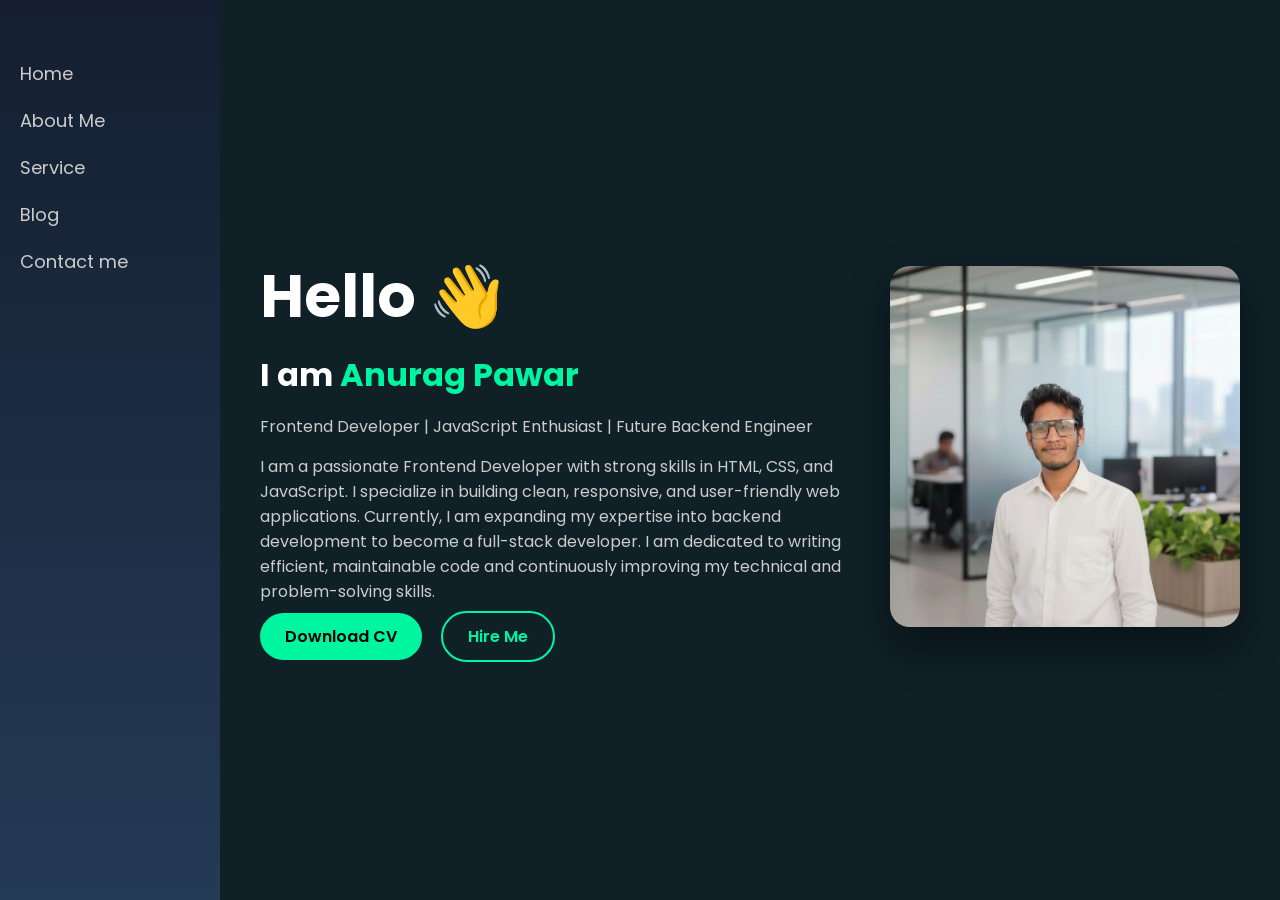
==== index.html @ ee3b1f92 "compelet all files" ====
<!DOCTYPE html>
<html lang="en">
<head>
    <meta charset="UTF-8">
    <meta name="viewport" content="width=device-width, initial-scale=1.0">
    <title>Document</title> 
    <link rel = "stylesheet" href = "style.css">
        <link href="https://fonts.googleapis.com/css2?family=Poppins:wght@300;400;600;800&display=swap" rel="stylesheet">
    <link href="https://fonts.googleapis.com/css2?family=Poppins:wght@300;400;600;800&display=swap" rel="stylesheet">

</head>
<body>
    <div class="container">
   <div class = "sidebar">
    <nav class = "navbar">
        <ul>
            <li><a href="home.html">Home</li></a>
              <li><a href="aboutme.html">About Me</li></a>
              <li><a href="Service.html">Service</li></a>
              <li><a href="blog.html">Blog</li></a>
              <li><a href="contectMe.html">Contact me</li></a>

        </ul>
    </nav>
   </div>
    
  
   <div class="main"> <div class="hero-text">
            <h1>Hello 👋</h1>
            <h2>I am <span>Anurag Pawar</span></h2>
            <p>Frontend Developer | JavaScript Enthusiast | Future Backend Engineer</p>

            <p>
I am a passionate Frontend Developer with strong skills in HTML, CSS, and JavaScript. 
I specialize in building clean, responsive, and user-friendly web applications. 
Currently, I am expanding my expertise into backend development to become a full-stack developer. 
I am dedicated to writing efficient, maintainable code and continuously improving my technical and problem-solving skills.
</p>

            <div class="buttons">
                <a href="Black and White Simple CV Resume.pdf" class="btn primary">Download CV</a>
                <a href="mailto:anuragpawar8435@gmail.com" class="btn secondary">Hire Me</a>
            </div>
        </div>

        <div class="hero-image">
            <img src="1234.jpg" alt="Profile Image">
            
        </div>

   
    <script src="file.js"></script>
</body>
</html>
---- style.css ----
*{
    margin:0;
    padding:0;
    box-sizing:border-box;
    font-family: 'Poppins', sans-serif;
}

body{
    background: #0f2027;
    color: white;
}

/* Layout */
.container{
    display:flex;
    min-height:100vh;
}

/* Sidebar */
.sidebar{
    width:220px;
    background: linear-gradient(180deg,#141E30,#243B55);
    padding:40px 20px;
}

.logo{
    font-size:24px;
    font-weight:800;
    margin-bottom:40px;
}

.sidebar ul{
    list-style:none;
}

.sidebar ul li{
    margin:20px 0;
}

.sidebar ul li a{
    text-decoration:none;
    color:#ccc;
    font-size:18px;
    transition:0.3s;
}

.sidebar ul li a:hover{
    color:#00f5a0;
    padding-left:10px;
}

/* Main */
.main{
    flex:1;
    display:flex;
    justify-content:space-around;
    align-items:center;
    padding:40px;
}

/* Hero Text */
.hero-text h1{
    font-size:60px;
}

.hero-text h2{
    font-size:32px;
    margin:10px 0;
}

.hero-text span{
    color:#00f5a0;
}

.hero-text p{
    margin:15px 0;
    color:#ccc;
}

/* Buttons */
.buttons{
    margin-top:20px;
}

.btn{
    text-decoration:none;
    padding:12px 25px;
    margin-right:15px;
    border-radius:30px;
    font-weight:600;
    transition:0.3s;
}

.primary{
    background:#00f5a0;
    color:black;
}

.primary:hover{
    background:#00c781;
}

.secondary{
    border:2px solid #00f5a0;
    color:#00f5a0;
}

.secondary:hover{
    background:#00f5a0;
    color:black;
}

/* Image */
.hero-image img{
    width:350px;
    border-radius:20px;
    box-shadow:0 20px 40px rgba(0,0,0,0.4);
}

/* Responsive */
@media(max-width:900px){

    .container{
        flex-direction:column;
    }

    .sidebar{
        width:100%;
        text-align:center;
    }

    .main{
        flex-direction:column;
        text-align:center;
    }

    .hero-image img{
        width:250px;
        margin-top:20px;
    }
}
}
/* contect me css code */
/* *{
    margin:0;
    padding:0;
    box-sizing:border-box;
    font-family: 'Segoe UI', sans-serif;
}

body{
   min-height:100vh;
   width: 100vw;
   padding:20px
    display:flex;
    justify-content:center;
    align-items:center;
    background: linear-gradient(135deg,#667eea,#764ba2);
}

.container1{
    height: 97vh;
    background: #fff;
    padding: 40px 35px;
    width: 99vw;
    /* max-width: 420px; */
    border-radius: 20px;
    box-shadow: 0 15px 35px rgba(0, 0, 0, 0.2);
   justify-content: center;
   align-items: center;

.container1 h2{
    text-align:center;
    margin-bottom:30px;
    color:#333;
}

.input-group{
    position:relative;
    margin-bottom:25px;
}

.input-group input,
.input-group textarea{
    width:100%;
    padding:12px;
    border:1px solid #ccc;
    border-radius:10px;
    outline:none;
    font-size:15px;
    transition:0.3s;
    background:transparent;
}

.input-group label{
    position:absolute;
    top:12px;
    left:12px;
    color:#777;
    font-size:14px;
    pointer-events:none;
    transition:0.3s;
    background:#fff;
    padding:0 5px;
}

.input-group input:focus,
.input-group textarea:focus{
    border-color:#667eea;
}

.input-group input:focus + label,
.input-group input:valid + label,
.input-group textarea:focus + label,
.input-group textarea:valid + label{
    top:-8px;
    left:10px;
    font-size:12px;
    color:#667eea;
}

textarea{
    resize:none;
    height:100px;
}

button{
    width:100%;
    padding:12px;
    border:none;
    border-radius:10px;
    background:#667eea;
    color:white;
    font-size:16px;
    cursor:pointer;
    transition:0.3s;
}

button:hover{
    background:#5a67d8;
    transform:translateY(-2px);
}

@media(max-width:480px){
    .container{
        margin:15px;
    }
.video{
    width:400px;      /* change size here */
}

#bg-video{
    width:100%;
    height:auto;
    border-radius:15px;
}
/* service page css code */
* {
    margin: 0;
    padding: 0;
    box-sizing: border-box;
    font-family: Arial, sans-serif;
}

body {
    background-color: #0f172a;
    color: white;
}

.services {
    padding: 60px 8%;
    text-align: center;
}

.services h1 {
    font-size: 40px;
    margin-bottom: 10px;
}

.subtitle {
    color: #94a3b8;
    margin-bottom: 40px;
}

.service-container {
    display: grid;
    grid-template-columns: repeat(auto-fit, minmax(250px, 1fr));
    gap: 25px;
}

.card {
    background-color: #1e293b;
    padding: 30px;
    border-radius: 12px;
    transition: 0.3s ease;
}

.card h2 {
    margin-bottom: 15px;
}

.card p {
    color: #cbd5e1;
    font-size: 15px;
}

.card:hover {
    background-color: #2563eb;
    transform: translateY(-8px);
} */
/* animation code */
 * {
      margin: 0;
      padding: 0;
      box-sizing: border-box;
    }

    body {
      display: flex;
      justify-content: center;
      align-items: center;
      height: 100vh;
      background: white;
      overflow: hidden;
    }

    .container1{
      position: absolute;
      top: 20%;
      height: 90%;
      display: flex;
      justify-content: center;
      align-items: center;
    }

    .circle {
      position: absolute;
      background: transparent;
      width: calc(var(--i) * 2.5vmin);
      aspect-ratio: 1;
      border-radius: 50%;
      border: 3px solid rgb(0, 255, 13);
      transform-style: preserve-3d;
      transform: rotateX(70deg) translateZ(50px);
      animation: animate 3s ease-in-out calc(var(--i) * 0.08s) infinite;
      box-shadow: 0 0 15px rgb(124, 124, 124),
                  inset 0 0 15px rgb(124, 124, 124);
    }

    @keyframes animate {
      0%, 100% {
        transform: rotateX(70deg) translateZ(50px) translateY(0);
        filter: hue-rotate(0);
      }

      50% {
        transform: rotateX(70deg) translateZ(50px) translateY(-50vmin);
        filter: hue-rotate(360deg);
      }
    }
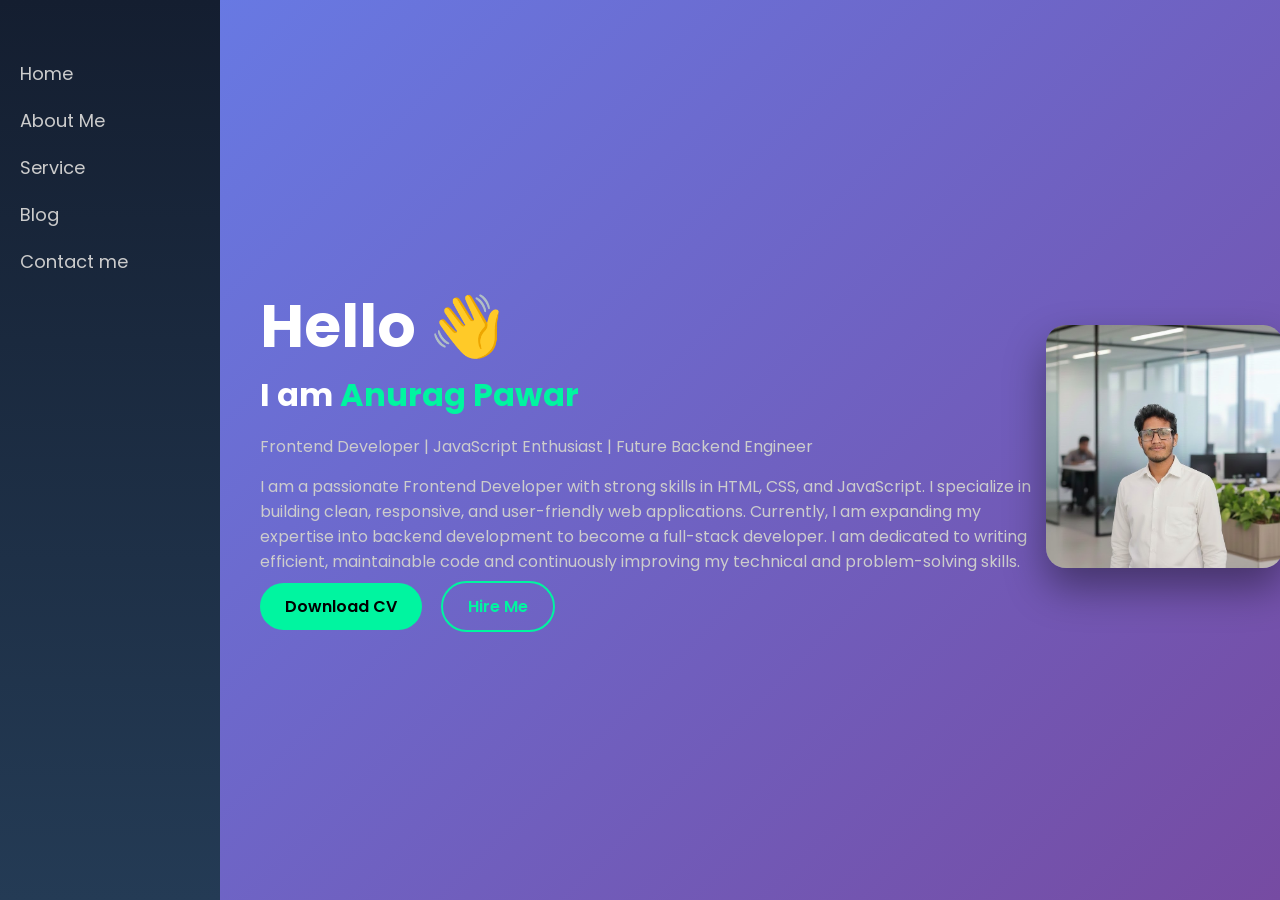
==== commit 8ee7faf2: "update my website" ====
--- a/index.html
+++ b/index.html
@@ -3,7 +3,7 @@
 <head>
     <meta charset="UTF-8">
     <meta name="viewport" content="width=device-width, initial-scale=1.0">
-    <title>Document</title> 
+    <title>Anurag Pawar Portpolio</title> 
     <link rel = "stylesheet" href = "style.css">
         <link href="https://fonts.googleapis.com/css2?family=Poppins:wght@300;400;600;800&display=swap" rel="stylesheet">
     <link href="https://fonts.googleapis.com/css2?family=Poppins:wght@300;400;600;800&display=swap" rel="stylesheet">
--- a/style.css
+++ b/style.css
@@ -57,15 +57,18 @@
     align-items:center;
     padding:40px;
 }
+img{
+    max-width:100%;
+    height:auto;
+}
 
 /* Hero Text */
 .hero-text h1{
-    font-size:60px;
+    font-size: clamp(32px, 6vw, 60px);
 }
 
 .hero-text h2{
-    font-size:32px;
-    margin:10px 0;
+    font-size: clamp(20px, 4vw, 32px);
 }
 
 .hero-text span{
@@ -112,7 +115,9 @@
 
 /* Image */
 .hero-image img{
-    width:350px;
+  width: 122%;
+    max-width: 913px;
+   height: auto;
     border-radius:20px;
     box-shadow:0 20px 40px rgba(0,0,0,0.4);
 }
@@ -138,10 +143,20 @@
         width:250px;
         margin-top:20px;
     }
+    .buttons{
+    display:flex;
+    flex-direction:column;
+    gap:15px;
+}
+
+.btn{
+    width:100%;
+    margin-right:0;
+}
 }
 }
 /* contect me css code */
-/* *{
+{
     margin:0;
     padding:0;
     box-sizing:border-box;
